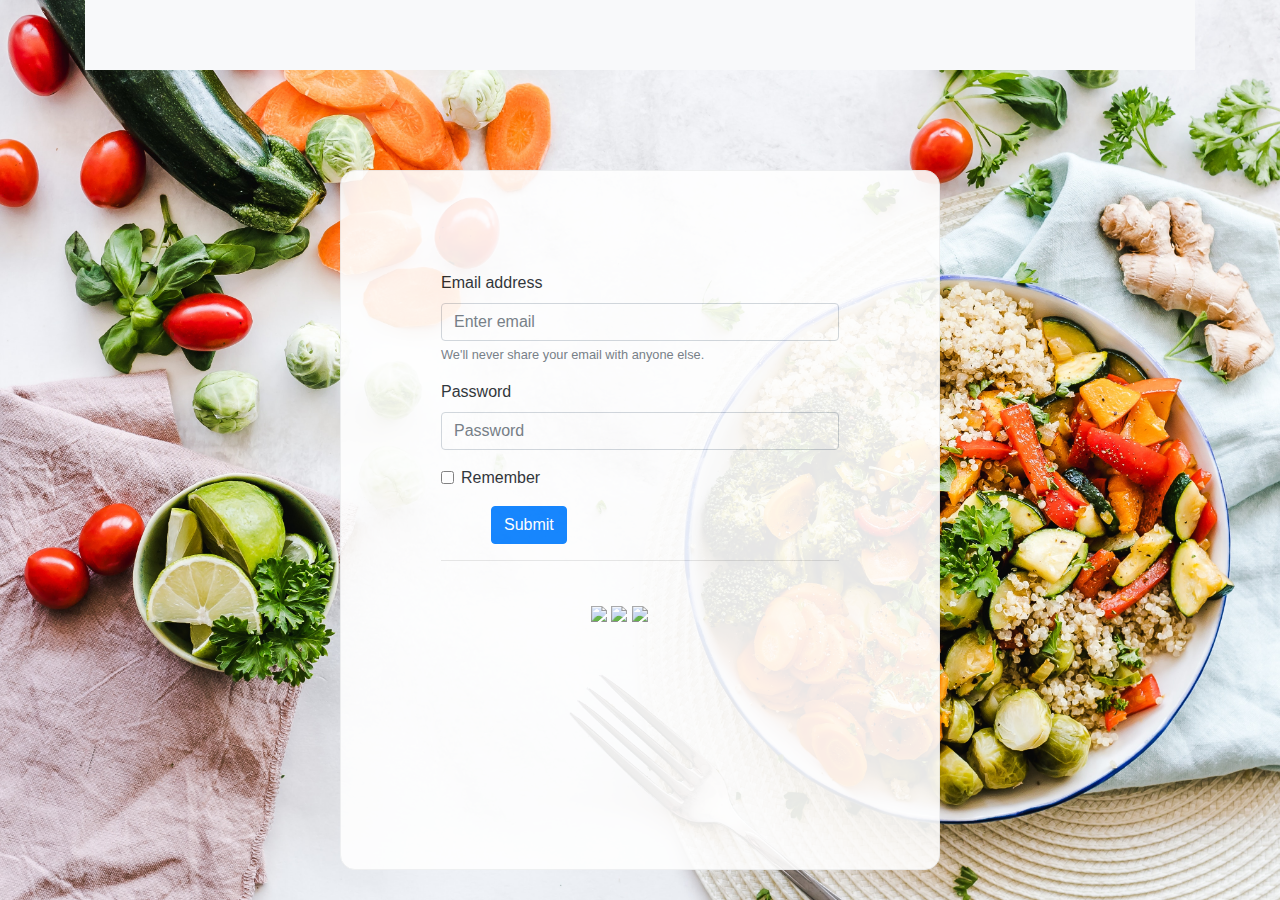
==== pages/login.html @ 5a80d0b3 "started the front end try to funish it" ====
<!doctype html>
<html lang="en">
  <head>
    <title>MANGO</title>
    <!-- Required meta tags -->
    <meta charset="utf-8">
    <meta name="viewport" content="width=device-width, initial-scale=1, shrink-to-fit=no">
        <!-- Bootstrap CSS -->
    <link rel="stylesheet" type="text/css" href="./assets/css/reset.css">
    <link rel="stylesheet" href="https://stackpath.bootstrapcdn.com/bootstrap/4.3.1/css/bootstrap.min.css" integrity="sha384-ggOyR0iXCbMQv3Xipma34MD+dH/1fQ784/j6cY/iJTQUOhcWr7x9JvoRxT2MZw1T" crossorigin="anonymous">
    <link rel="stylesheet" type="text/css" href="../assets/css/style.css">

  </head>
  <body>
    <div class="container">
      <nav class="navbar navbar-expand-lg navbar-light bg-light">
 </nav>
</div>



<!-- login forms -->
<div class="mx-auto" style="width: 600px;">
  <form>
    <div class="form-group">
      <label for="exampleInputEmail1">Email address</label>
      <input type="email" class="form-control" id="exampleInputEmail1" aria-describedby="emailHelp" placeholder="Enter email">
      <small id="emailHelp" class="form-text text-muted">We'll never share your email with anyone else.</small>
    </div>
    <div class="form-group">
      <label for="exampleInputPassword1">Password</label>
      <input type="password" class="form-control" id="exampleInputPassword1" placeholder="Password">
    </div>
    <div class="form-group form-check">
      <input type="checkbox" class="form-check-input" id="exampleCheck1">
      <label class="form-check-label" for="exampleCheck1">Remember</label>
    </div>
    <button type="submit" class="btn btn-primary">Submit</button>


    <!-- the little line -->
<hr />
<br>




<!-- the images under the login form -->
<div class="photo">
<img  src="https://img.icons8.com/clouds/2x/facebook-new.png" style="width: 25%;">
<img  src="https://img.icons8.com/clouds/2x/twitter.png" style="width: 25%;">
<img  src="https://img.icons8.com/color/48/000000/youtube-squared.png" style="width: 25%;">
</div>
</form>
</div>















   


     
      <link rel="stylesheet" href="https://cdnjs.cloudflare.com/ajax/libs/font-awesome/4.7.0/css/font-awesome.min.css">

       <script src="https://www.gstatic.com/firebasejs/6.0.4/firebase-app.js"></script>
       <!-- Specific Firebase products we want (Database) -->
       <script src="https://www.gstatic.com/firebasejs/6.0.4/firebase-database.js"></script>
    <!-- Optional JavaScript -->
    <!-- jQuery first, then Popper.js, then Bootstrap JS -->
    <script src="https://code.jquery.com/jquery-3.3.1.slim.min.js" integrity="sha384-q8i/X+965DzO0rT7abK41JStQIAqVgRVzpbzo5smXKp4YfRvH+8abtTE1Pi6jizo" crossorigin="anonymous"></script>
    <script src="https://cdnjs.cloudflare.com/ajax/libs/popper.js/1.14.7/umd/popper.min.js" integrity="sha384-UO2eT0CpHqdSJQ6hJty5KVphtPhzWj9WO1clHTMGa3JDZwrnQq4sF86dIHNDz0W1" crossorigin="anonymous"></script> 
  <script src="https://stackpath.bootstrapcdn.com/bootstrap/4.3.1/js/bootstrap.min.js" integrity="sha384-JjSmVgyd0p3pXB1rRibZUAYoIIy6OrQ6VrjIEaFf/nJGzIxFDsf4x0xIM+B07jRM" crossorigin="anonymous"></script>

  <script src="./assets/javascript/search.js"></script>
  <script src="./assets/javascript/script.js"></script>




    <script src="https://maps.googleapis.com/maps/api/place/autocomplete/output?key=AIzaSyCDx7TsRHWZT7yq4wIsv6dflnavR1-P4uE&libraries=callback=activatePlacesSearch"
    async defer></script>

    <script src="https://maps.googleapis.com/maps/api/js?key=AIzaSyAoDUEPbAiUUCWsyw9t68r2LX6_TF_6yN4&callback=initMap"
    async defer></script>






    
  </body>
</html>
---- assets/css/style.css ----
.navbar{
  height: 70px;
}


.name{
  font-family: 'Trebuchet MS', 'Lucida Sans Unicode', 'Lucida Grande', 'Lucida Sans', Arial, sans-serif;
  font-size: 50px;
  text-align: center;
  margin-top: 150px;
margin-bottom: -220px;
}

.search_term1 {
  opacity: .4;
  margin-left: 10px;
  padding:40px;
  margin-bottom: -10px;
  width: 520px;
  padding: 20px;
  height: 49px;
  border: none;
}



.search_term2 {
  opacity: .4;
  margin-left: 10px;
  padding:30px;
  margin-bottom: -10px;
  width: 520px;
  padding: 25px;
  height: 49px;
  border: none;
}

.search_term{

border-radius: 15px;
padding: 0%;
background-color: whitesmoke;
font-size: 15px;
margin-left: 80px;
margin-top: 250px;
margin-bottom: -100px;
width:1300px;
height: 65px;
}






/* GOOGLE MAPS LAYOUT///////////////////////////////////////////////////*/
#map {
opacity:.9;
margin-top:200px;
margin-bottom:300px;
margin-left:200px;
width:1000px;
height:500px;
  }
/* //////////////////////////////////////////////////////////////////// */







/* //////////////////////////////////////////////////////////////////// */
body {
height:100%; 
background-position: center;
background-repeat: no-repeat;
background-size: cover;
 background-image: url("../images/food1.jpg");
 overflow-x: hidden;
}

/* /////////////////////////////////////////////////////////////////// */

/* images at the login */
.photo{
  width: 100px;
  height: 100px;

 margin-left: 150px;
}



.btn-primary{
  margin-left: 50px;
}



/* login forms/////////////////////////////////////////////////////// */
.mx-auto{
  width: 900px;
  height: 700px;
  opacity: .9;
  position: relative;
  border: 1px solid #eff0f1;
 
  padding: 100px;
  clear: both;

  border-radius: 15px;
  margin: 30px 0;
   

  color: #1b252a;
  background-color: #FFFFFF;
  margin-top: 100px;

}
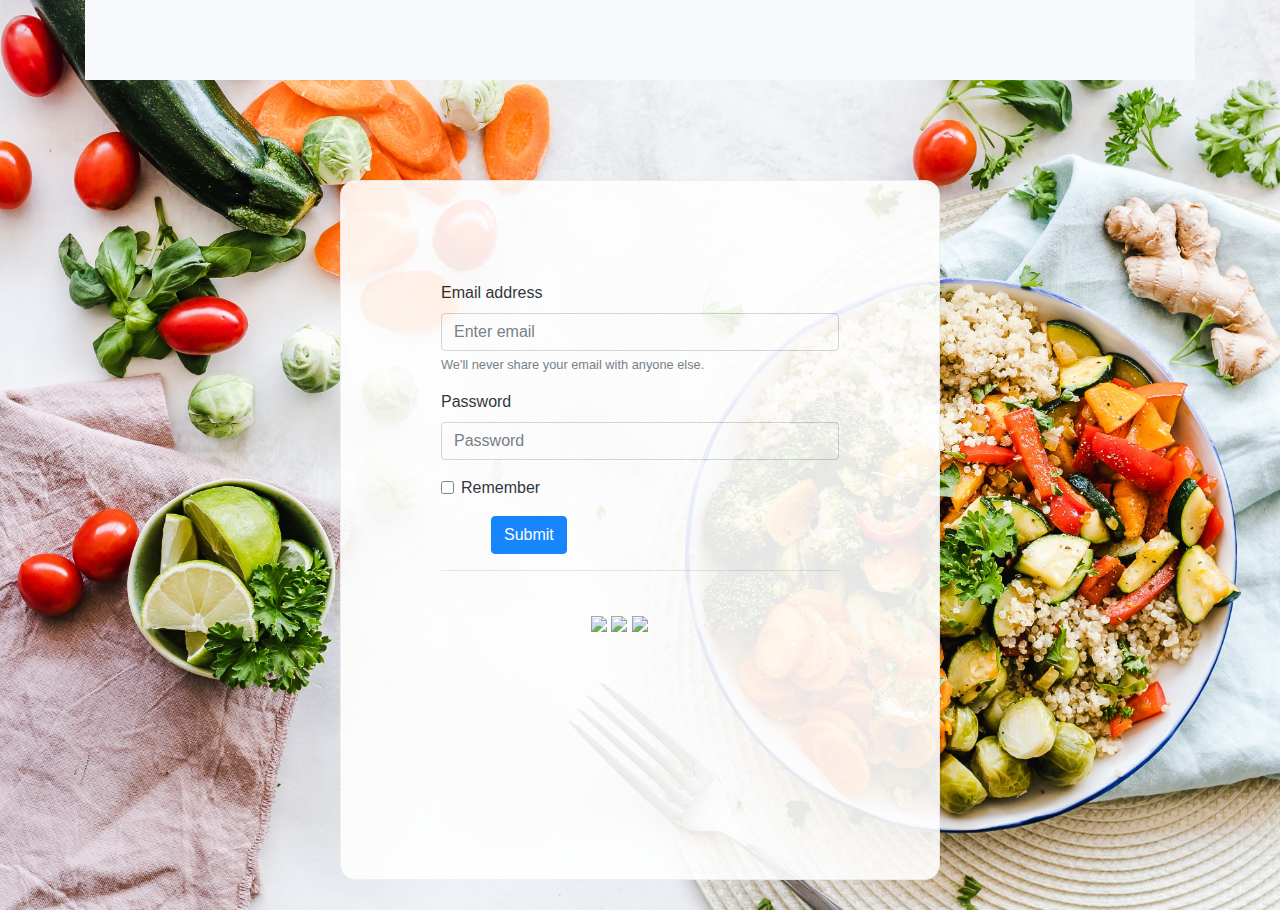
==== commit 31e650f1: "added api autocomplete" ====
--- a/pages/login.html
+++ b/pages/login.html
@@ -89,9 +89,6 @@
 
 
 
-    <script src="https://maps.googleapis.com/maps/api/place/autocomplete/output?key=AIzaSyCDx7TsRHWZT7yq4wIsv6dflnavR1-P4uE&libraries=callback=activatePlacesSearch"
-    async defer></script>
-
     <script src="https://maps.googleapis.com/maps/api/js?key=AIzaSyAoDUEPbAiUUCWsyw9t68r2LX6_TF_6yN4&callback=initMap"
     async defer></script>
 
--- a/assets/css/style.css
+++ b/assets/css/style.css
@@ -1,10 +1,19 @@
 
 .navbar{
-  height: 70px;
+
+  height: 80px;
+}
+
+
+
+#photo{
+  border-radius: 15px;
+  margin-left: 900px;
 }
 
 
 .name{
+
   font-family: 'Trebuchet MS', 'Lucida Sans Unicode', 'Lucida Grande', 'Lucida Sans', Arial, sans-serif;
   font-size: 50px;
   text-align: center;
@@ -57,7 +66,7 @@
 /* GOOGLE MAPS LAYOUT///////////////////////////////////////////////////*/
 #map {
 opacity:.9;
-margin-top:200px;
+margin-top:250px;
 margin-bottom:300px;
 margin-left:200px;
 width:1000px;
@@ -121,4 +130,16 @@
 }
 
 
+/* profile card */
 
+.card{
+
+  margin-top: 100px;
+  margin-left: 9px;
+}
+#card2{
+  text-align: center;
+  opacity: .9;
+  padding: 20px;
+  margin-left:-150px;
+}
